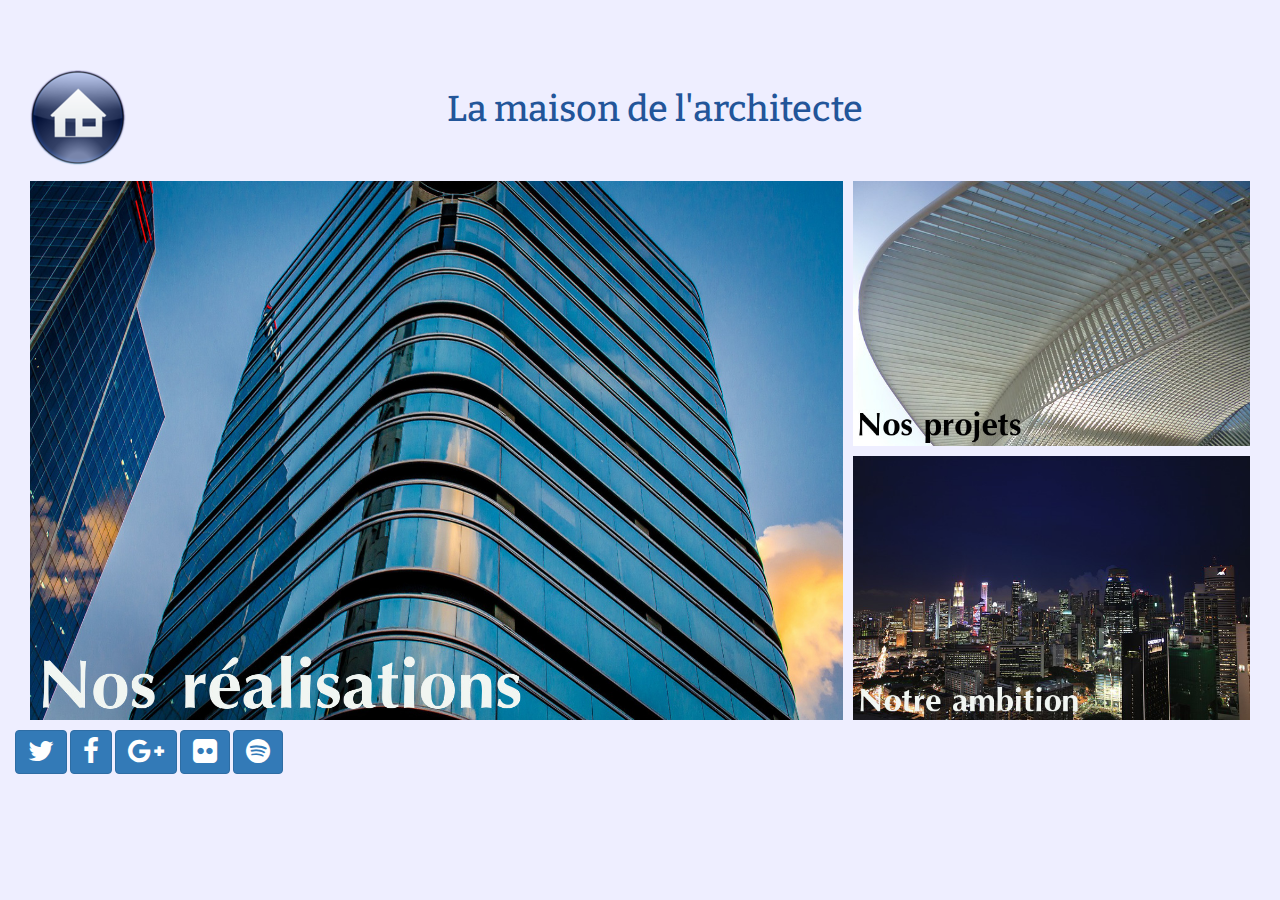
==== index.html @ c9507308 "modification et adaptation du nav en lg" ====
<!DOCTYPE html>
<html>

  <head>

    <meta charset="utf-8">
    <meta http-equiv="X-UA-Compatible" content="IE=edge">
    <meta name="viewport" content="width=device-width, initial-scale=1">
    <title>La maison de l'architecte</title>
    <meta name="description" content="Le site de la maison de l'architecture">

    <link href="https://maxcdn.bootstrapcdn.com/bootstrap/3.3.4/css/bootstrap.min.css" rel="stylesheet">
    <link href="https://maxcdn.bootstrapcdn.com/font-awesome/4.3.0/css/font-awesome.min.css" rel="stylesheet">
    <link href='http://fonts.googleapis.com/css?family=Bitter' rel='stylesheet' type='text/css'>

    <!-- HTML5 Shim and Respond.js IE8 support of HTML5 elements and media queries -->
    <!-- WARNING: Respond.js doesn't work if you view the page via file:// -->
    <!--[if lt IE 9]>
      <script src="https://oss.maxcdn.com/html5shiv/3.7.2/html5shiv.min.js"></script>
      <script src="https://oss.maxcdn.com/respond/1.4.2/respond.min.js"></script>
    <![endif]-->

    <style type="text/css">

      /* Styles de base */
      body {
        font-family: 'Bitter', serif;
        background-color: #eef;
        color: #259;
        margin-top: 70px;
      }

      nav
      {
          padding-top: 15px;
      }

      nav img {
        width: 100%;

      }

      /* Styles pour les smartphones */
      #left, #side1, #side2 {
        padding: 10px 10px 0 10px;
      }

      /* Styles pour les tablettes */
      @media (min-width: 768px) {
        #left{
          padding: 0;
        }
        #side1 {
          padding: 10px 5px 0 0;
        }
        #side2 {
          padding: 10px 0 0 5px;
        }
      }

      /* Styles pour les écrans moyens et grands */
      @media (min-width: 992px) {
        #side1, #side2 {
          padding: 0 0 10px 10px;
        }
      }


    </style>

  </head>

<body>
    <div class="container-fluid">

        <header>
            <div class="container-fluide">
                <div class="col-lg-4 col-sm-4 hidden-xs"><a href="#"><img src="assets/img/maison.png" alt="logo"></a></div>
                <h1 class="col-lg-8 col-sm-8">La maison de l'architecte</h1>
            </div>
        </header>

        <nav class="col-lg-12">
          <div class="col-lg-8"id="left">
            <a href="#"><img src="assets/img/city1.jpg" alt="Nos réalisations"></a>
          </div>
          <div  class="col-lg-4" id="side1">
            <a href="#"><img src="assets/img/side1.jpg" alt="Nos projets"></a>
          </div>
          <div class="col-lg-4" id="side2">
            <a href="#"><img src="assets/img/side2.jpg" alt="Notre ambition"></a>
          </div>
        </nav>

        <footer>
          <a class="btn btn-primary" href="#"><i class="fa fa-twitter fa-2x"></i></a>
          <a class="btn btn-primary" href="#"><i class="fa fa-facebook fa-2x"></i></a>
          <a class="btn btn-primary" href="#"><i class="fa fa-google-plus fa-2x"></i></a>
          <a class="btn btn-primary" href="#"><i class="fa fa-flickr fa-2x"></i></a>
          <a class="btn btn-primary" href="#"><i class="fa fa-spotify fa-2x"></i></a>
        </footer>

    </div>
</body>

</html>
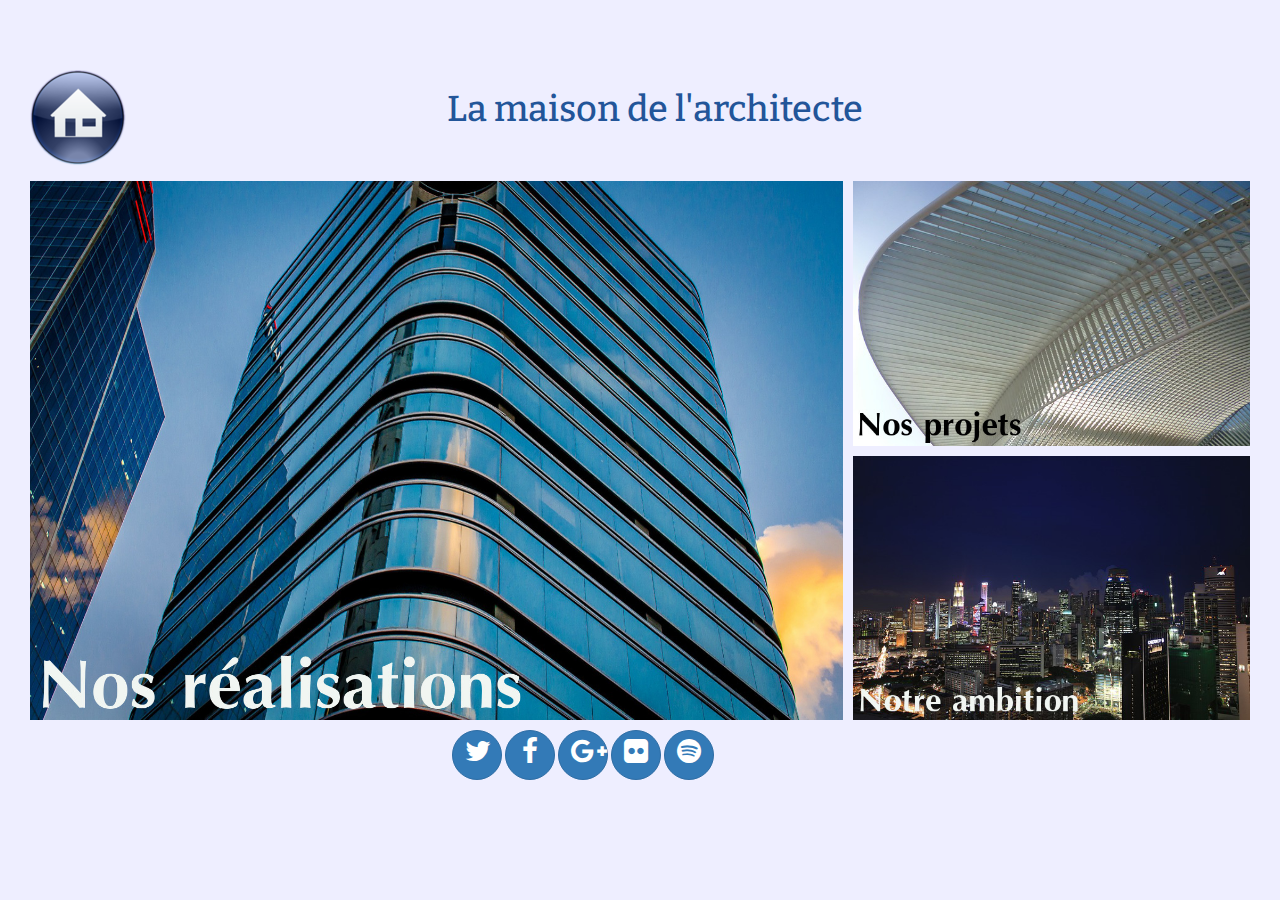
==== commit c44fd327: "adaptation du footer en lg et radius modifier" ====
--- a/index.html
+++ b/index.html
@@ -38,6 +38,13 @@
       nav img {
         width: 100%;
 
+      }
+
+      .btn
+      {
+          border-radius: 25px;
+          height: 50px;
+          width: 50px;
       }
 
       /* Styles pour les smartphones */
@@ -92,12 +99,14 @@
           </div>
         </nav>
 
-        <footer>
+        <footer class="col-lg-12">
+            <div class="col-lg-offset-4 col-lg-4">
           <a class="btn btn-primary" href="#"><i class="fa fa-twitter fa-2x"></i></a>
           <a class="btn btn-primary" href="#"><i class="fa fa-facebook fa-2x"></i></a>
           <a class="btn btn-primary" href="#"><i class="fa fa-google-plus fa-2x"></i></a>
           <a class="btn btn-primary" href="#"><i class="fa fa-flickr fa-2x"></i></a>
           <a class="btn btn-primary" href="#"><i class="fa fa-spotify fa-2x"></i></a>
+            </div>
         </footer>
 
     </div>
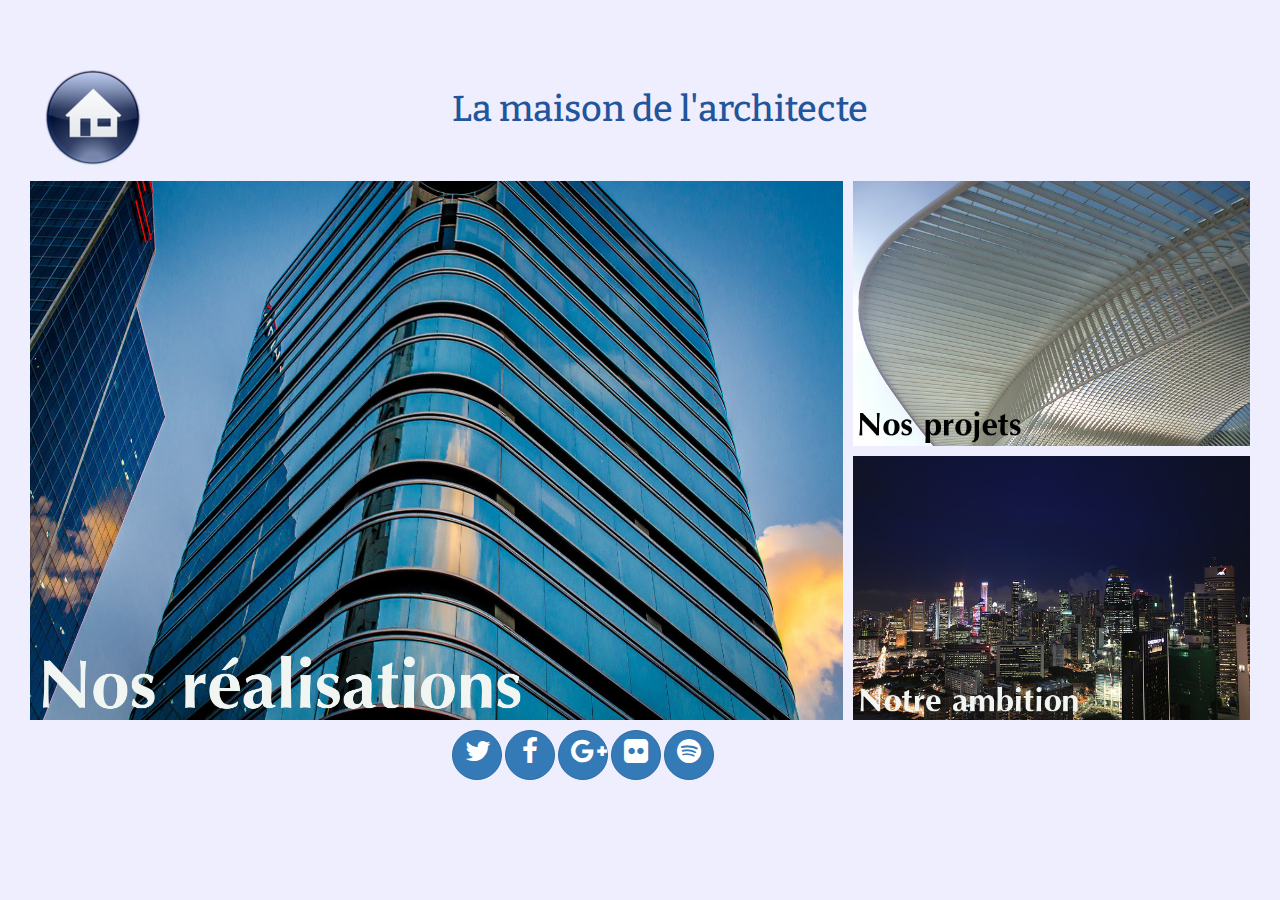
==== commit f8ab3977: "ajout d'une margin-bottom au body et enlevement du container dans le header" ====
--- a/index.html
+++ b/index.html
@@ -28,6 +28,7 @@
         background-color: #eef;
         color: #259;
         margin-top: 70px;
+        margin-bottom: 15px;
       }
 
       nav
@@ -39,6 +40,7 @@
         width: 100%;
 
       }
+
 
       .btn
       {
@@ -80,11 +82,9 @@
 <body>
     <div class="container-fluid">
 
-        <header>
-            <div class="container-fluide">
+        <header class="col-lg-12">
                 <div class="col-lg-4 col-sm-4 hidden-xs"><a href="#"><img src="assets/img/maison.png" alt="logo"></a></div>
                 <h1 class="col-lg-8 col-sm-8">La maison de l'architecte</h1>
-            </div>
         </header>
 
         <nav class="col-lg-12">
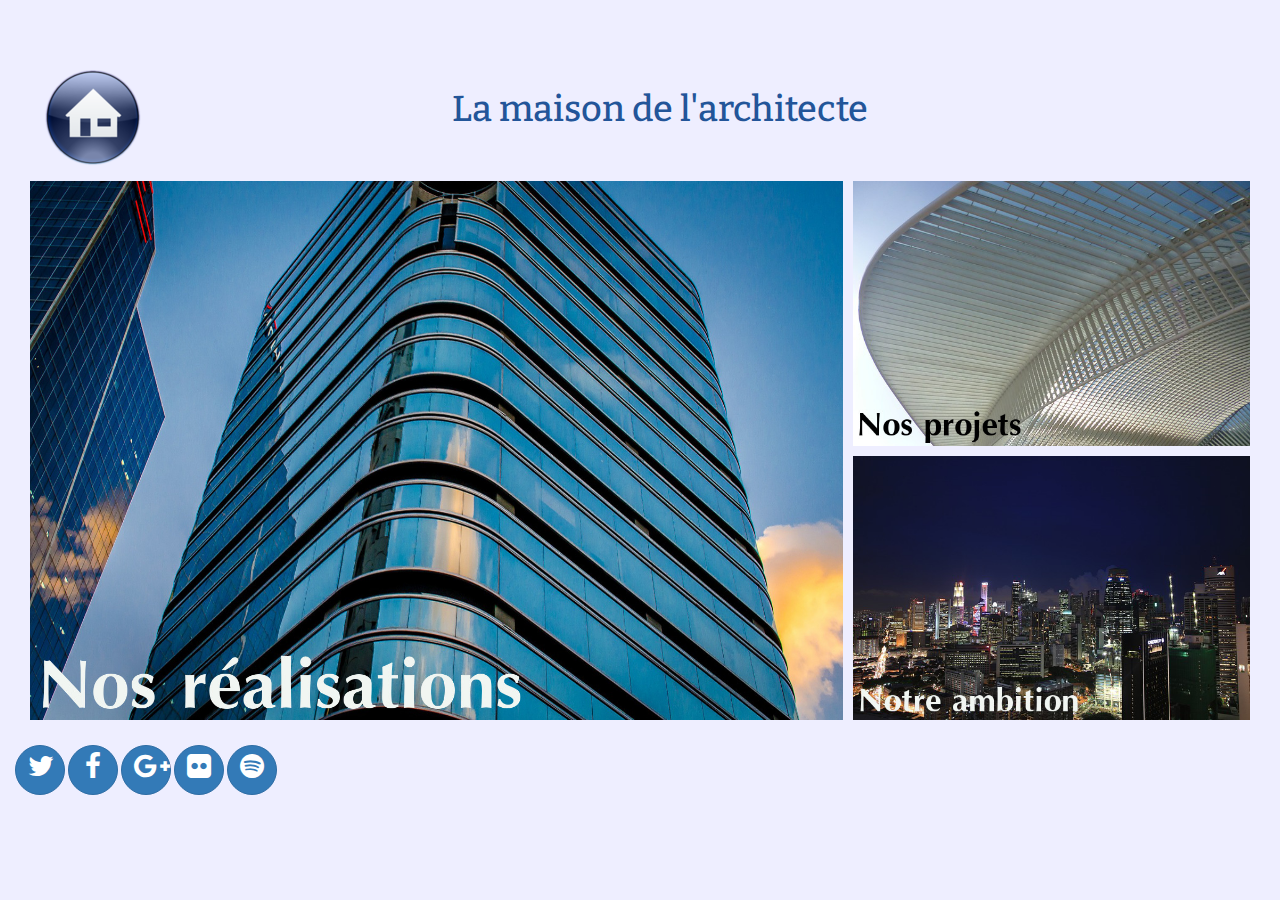
==== commit 871c7732: "adaptation énéra en sm et xs , deplacerment du footer non terminer" ====
--- a/index.html
+++ b/index.html
@@ -41,9 +41,9 @@
 
       }
 
-
       .btn
       {
+          margin-top: 15px;
           border-radius: 25px;
           height: 50px;
           width: 50px;
@@ -65,6 +65,7 @@
         #side2 {
           padding: 10px 0 0 5px;
         }
+
       }
 
       /* Styles pour les écrans moyens et grands */
@@ -83,32 +84,31 @@
     <div class="container-fluid">
 
         <header class="col-lg-12">
-                <div class="col-lg-4 col-sm-4 hidden-xs"><a href="#"><img src="assets/img/maison.png" alt="logo"></a></div>
+                <div class="col-lg-4 col-sm-3 hidden-xs"><a href="#"><img src="assets/img/maison.png" alt="logo"></a></div>
                 <h1 class="col-lg-8 col-sm-8">La maison de l'architecte</h1>
         </header>
 
-        <nav class="col-lg-12">
-          <div class="col-lg-8"id="left">
+        <nav class="col-lg-12 col-sm-12 col-xs-12">
+          <div class="col-lg-8 col-sm-12 col-xs-12"id="left">
             <a href="#"><img src="assets/img/city1.jpg" alt="Nos réalisations"></a>
           </div>
-          <div  class="col-lg-4" id="side1">
+          <div  class="col-lg-4 col-sm-6 col-xs-12" id="side1">
             <a href="#"><img src="assets/img/side1.jpg" alt="Nos projets"></a>
           </div>
-          <div class="col-lg-4" id="side2">
+          <div class="col-lg-4 col-sm-6 col-xs-12" id="side2">
             <a href="#"><img src="assets/img/side2.jpg" alt="Notre ambition"></a>
           </div>
         </nav>
 
-        <footer class="col-lg-12">
-            <div class="col-lg-offset-4 col-lg-4">
-          <a class="btn btn-primary" href="#"><i class="fa fa-twitter fa-2x"></i></a>
-          <a class="btn btn-primary" href="#"><i class="fa fa-facebook fa-2x"></i></a>
-          <a class="btn btn-primary" href="#"><i class="fa fa-google-plus fa-2x"></i></a>
-          <a class="btn btn-primary" href="#"><i class="fa fa-flickr fa-2x"></i></a>
-          <a class="btn btn-primary" href="#"><i class="fa fa-spotify fa-2x"></i></a>
-            </div>
-        </footer>
-
+        <div class="row">
+            <footer class="col-lg-12">
+                        <a class="btn btn-primary" href="#"><i class="fa fa-twitter fa-2x"></i></a>
+                        <a class="btn btn-primary" href="#"><i class="fa fa-facebook fa-2x"></i></a>
+                        <a class="btn btn-primary" href="#"><i class="fa fa-google-plus fa-2x"></i></a>
+                        <a class="btn btn-primary" href="#"><i class="fa fa-flickr fa-2x"></i></a>
+                        <a class="btn btn-primary" href="#"><i class="fa fa-spotify fa-2x"></i></a>
+            </footer>
+        </div>
     </div>
 </body>
 
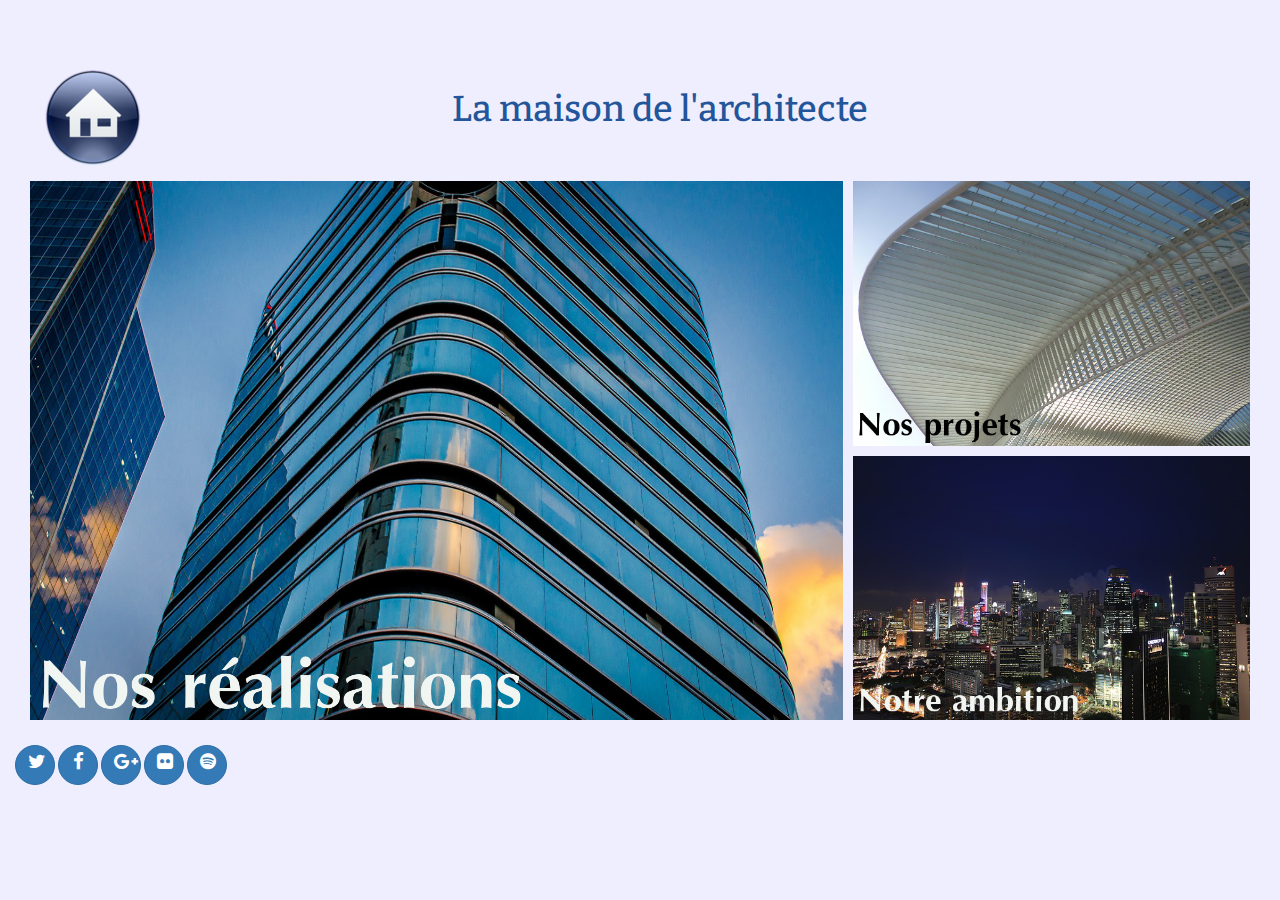
==== commit 34c1d948: "reduction des btn" ====
--- a/index.html
+++ b/index.html
@@ -45,8 +45,8 @@
       {
           margin-top: 15px;
           border-radius: 25px;
-          height: 50px;
-          width: 50px;
+          height: 40px;
+          width: 40px;
       }
 
       /* Styles pour les smartphones */
@@ -102,11 +102,11 @@
 
         <div class="row">
             <footer class="col-lg-12">
-                        <a class="btn btn-primary" href="#"><i class="fa fa-twitter fa-2x"></i></a>
-                        <a class="btn btn-primary" href="#"><i class="fa fa-facebook fa-2x"></i></a>
-                        <a class="btn btn-primary" href="#"><i class="fa fa-google-plus fa-2x"></i></a>
-                        <a class="btn btn-primary" href="#"><i class="fa fa-flickr fa-2x"></i></a>
-                        <a class="btn btn-primary" href="#"><i class="fa fa-spotify fa-2x"></i></a>
+                        <a class="btn btn-primary" href="#"><i class="fa fa-twitter fa-lg"></i></a>
+                        <a class="btn btn-primary" href="#"><i class="fa fa-facebook fa-lg"></i></a>
+                        <a class="btn btn-primary" href="#"><i class="fa fa-google-plus fa-lg"></i></a>
+                        <a class="btn btn-primary" href="#"><i class="fa fa-flickr fa-lg"></i></a>
+                        <a class="btn btn-primary" href="#"><i class="fa fa-spotify fa-lg"></i></a>
             </footer>
         </div>
     </div>
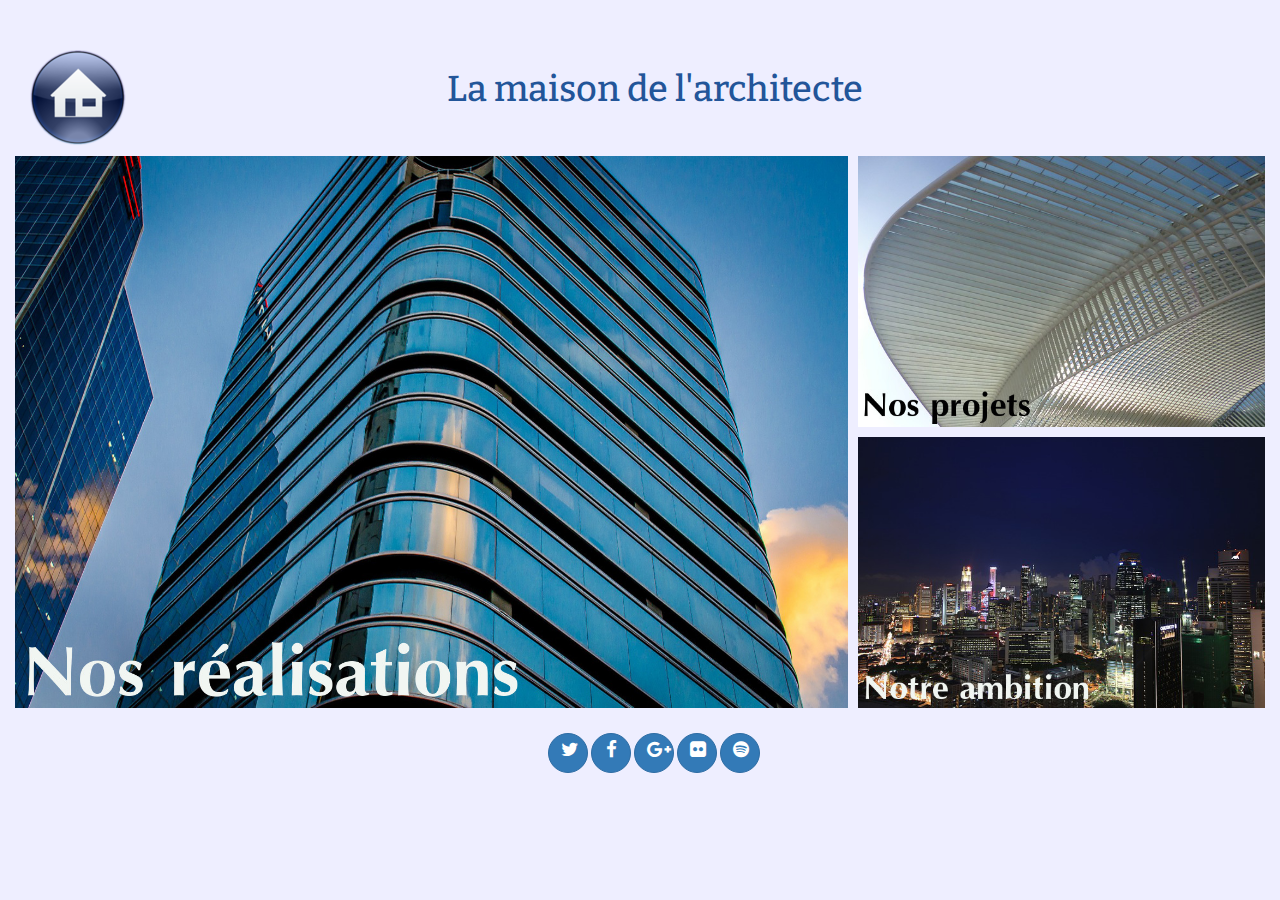
==== commit 36bfcb60: "réglage du header en sm et xs" ====
--- a/index.html
+++ b/index.html
@@ -27,13 +27,15 @@
         font-family: 'Bitter', serif;
         background-color: #eef;
         color: #259;
-        margin-top: 70px;
-        margin-bottom: 15px;
+        margin-top: 50px;
+        margin-bottom: 2%;
+
       }
+
 
       nav
       {
-          padding-top: 15px;
+          padding-top: 10px;
       }
 
       nav img {
@@ -81,11 +83,11 @@
   </head>
 
 <body>
-    <div class="container-fluid">
+    <div class="container-fluide">
 
         <header class="col-lg-12">
                 <div class="col-lg-4 col-sm-3 hidden-xs"><a href="#"><img src="assets/img/maison.png" alt="logo"></a></div>
-                <h1 class="col-lg-8 col-sm-8">La maison de l'architecte</h1>
+                <h1 class="col-lg-8 col-sm-9">La maison de l'architecte</h1>
         </header>
 
         <nav class="col-lg-12 col-sm-12 col-xs-12">
@@ -100,14 +102,13 @@
           </div>
         </nav>
 
-        <div class="row">
-            <footer class="col-lg-12">
-                        <a class="btn btn-primary" href="#"><i class="fa fa-twitter fa-lg"></i></a>
-                        <a class="btn btn-primary" href="#"><i class="fa fa-facebook fa-lg"></i></a>
-                        <a class="btn btn-primary" href="#"><i class="fa fa-google-plus fa-lg"></i></a>
-                        <a class="btn btn-primary" href="#"><i class="fa fa-flickr fa-lg"></i></a>
-                        <a class="btn btn-primary" href="#"><i class="fa fa-spotify fa-lg"></i></a>
-            </footer>
+                <footer class="col-lg-offset-5 col-sm-offset-4 col-sm-4 col-xs-offset-2">
+                            <a class="btn btn-primary" href="#"><i class="fa fa-twitter fa-lg"></i></a>
+                            <a class="btn btn-primary" href="#"><i class="fa fa-facebook fa-lg"></i></a>
+                            <a class="btn btn-primary" href="#"><i class="fa fa-google-plus fa-lg"></i></a>
+                            <a class="btn btn-primary" href="#"><i class="fa fa-flickr fa-lg"></i></a>
+                            <a class="btn btn-primary" href="#"><i class="fa fa-spotify fa-lg"></i></a>
+                </footer>
         </div>
     </div>
 </body>
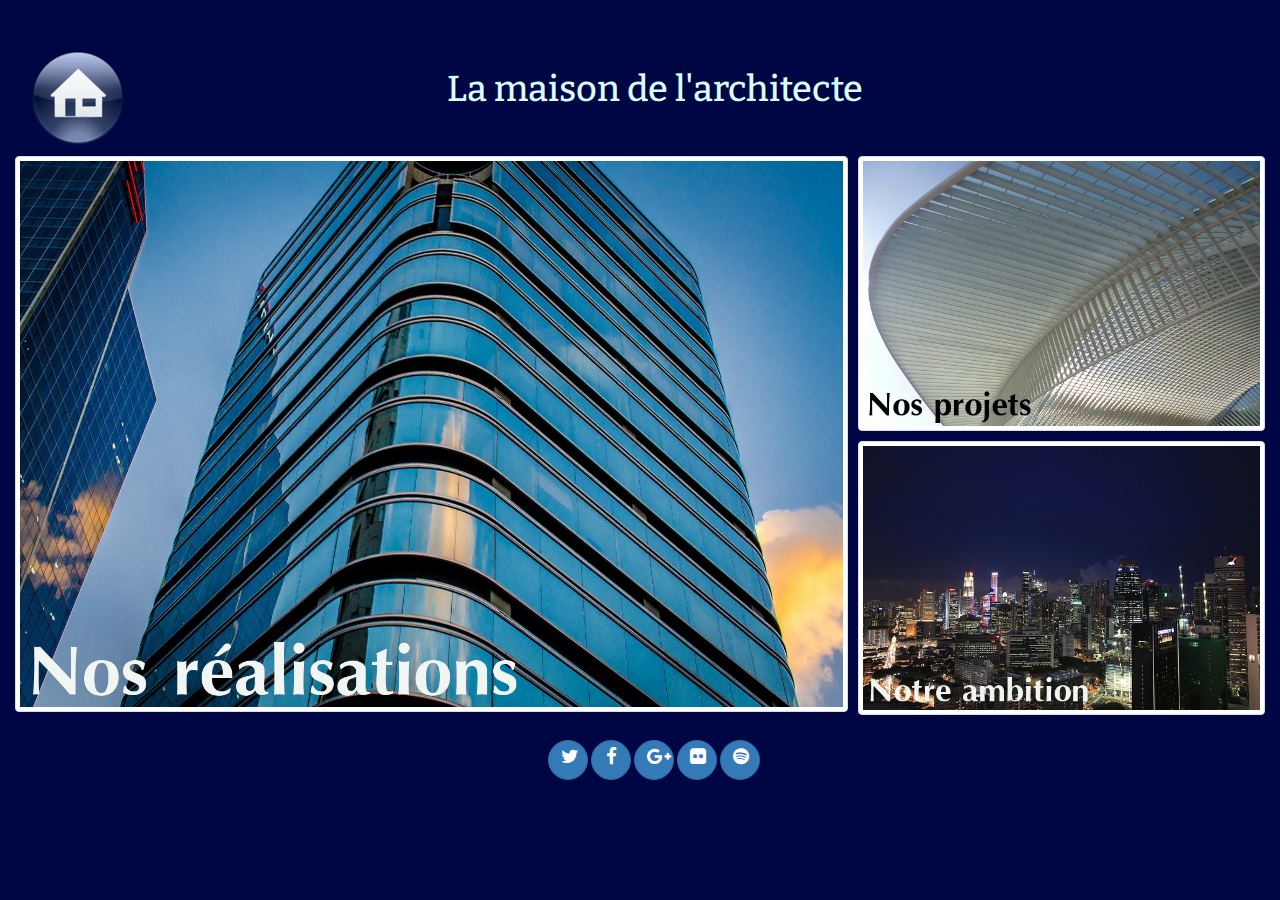
==== commit ffcf4a8e: "ajout d'une couleur de fond , de titre et de thumbnails au image du nav" ====
--- a/index.html
+++ b/index.html
@@ -25,12 +25,14 @@
       /* Styles de base */
       body {
         font-family: 'Bitter', serif;
-        background-color: #eef;
+        background-color: #000543;
         color: #259;
         margin-top: 50px;
         margin-bottom: 2%;
 
       }
+
+
 
 
       nav
@@ -43,6 +45,10 @@
 
       }
 
+        h1
+        {
+            color: #d9fcff;
+        }
       .btn
       {
           margin-top: 15px;
@@ -92,22 +98,24 @@
 
         <nav class="col-lg-12 col-sm-12 col-xs-12">
           <div class="col-lg-8 col-sm-12 col-xs-12"id="left">
-            <a href="#"><img src="assets/img/city1.jpg" alt="Nos réalisations"></a>
+            <a href="#"><img src="assets/img/city1.jpg" alt="Nos réalisations" class="img-thumbnail"></a>
           </div>
           <div  class="col-lg-4 col-sm-6 col-xs-12" id="side1">
-            <a href="#"><img src="assets/img/side1.jpg" alt="Nos projets"></a>
+            <a href="#"><img src="assets/img/side1.jpg" alt="Nos projets" class="img-thumbnail"></a>
           </div>
           <div class="col-lg-4 col-sm-6 col-xs-12" id="side2">
-            <a href="#"><img src="assets/img/side2.jpg" alt="Notre ambition"></a>
+            <a href="#"><img src="assets/img/side2.jpg" alt="Notre ambition" class="img-thumbnail"></a>
           </div>
         </nav>
 
-                <footer class="col-lg-offset-5 col-sm-offset-4 col-sm-4 col-xs-offset-2">
-                            <a class="btn btn-primary" href="#"><i class="fa fa-twitter fa-lg"></i></a>
-                            <a class="btn btn-primary" href="#"><i class="fa fa-facebook fa-lg"></i></a>
-                            <a class="btn btn-primary" href="#"><i class="fa fa-google-plus fa-lg"></i></a>
-                            <a class="btn btn-primary" href="#"><i class="fa fa-flickr fa-lg"></i></a>
-                            <a class="btn btn-primary" href="#"><i class="fa fa-spotify fa-lg"></i></a>
+                <footer class="col-lg-offset-5 col-sm-offset-4 col-sm-4 col-xs-offset-3">
+
+                        <a class="btn btn-primary" href="#"><i class="fa fa-twitter fa-lg"></i></a>
+                        <a class="btn btn-primary" href="#"><i class="fa fa-facebook fa-lg"></i></a>
+                        <a class="btn btn-primary" href="#"><i class="fa fa-google-plus fa-lg"></i></a>
+                        <a class="btn btn-primary" href="#"><i class="fa fa-flickr fa-lg"></i></a>
+                        <a class="btn btn-primary" href="#"><i class="fa fa-spotify fa-lg"></i></a>
+
                 </footer>
         </div>
     </div>
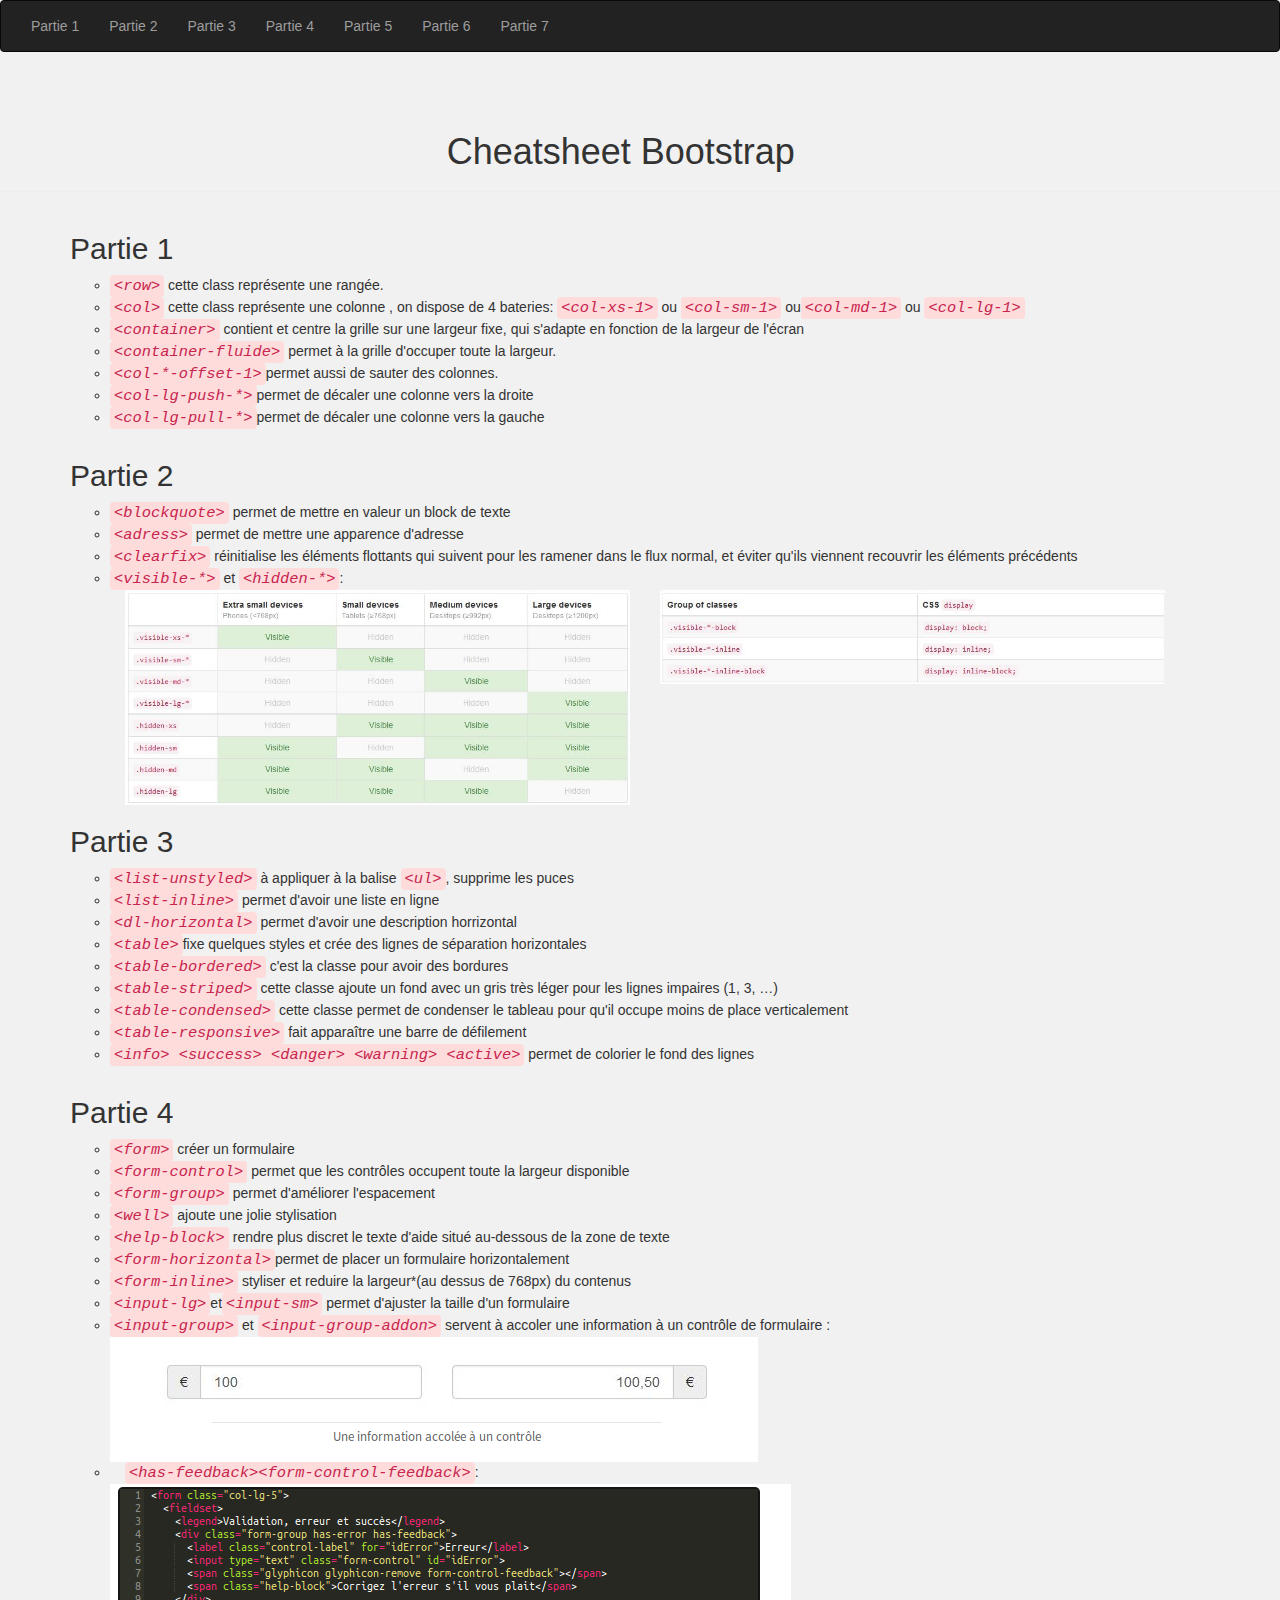
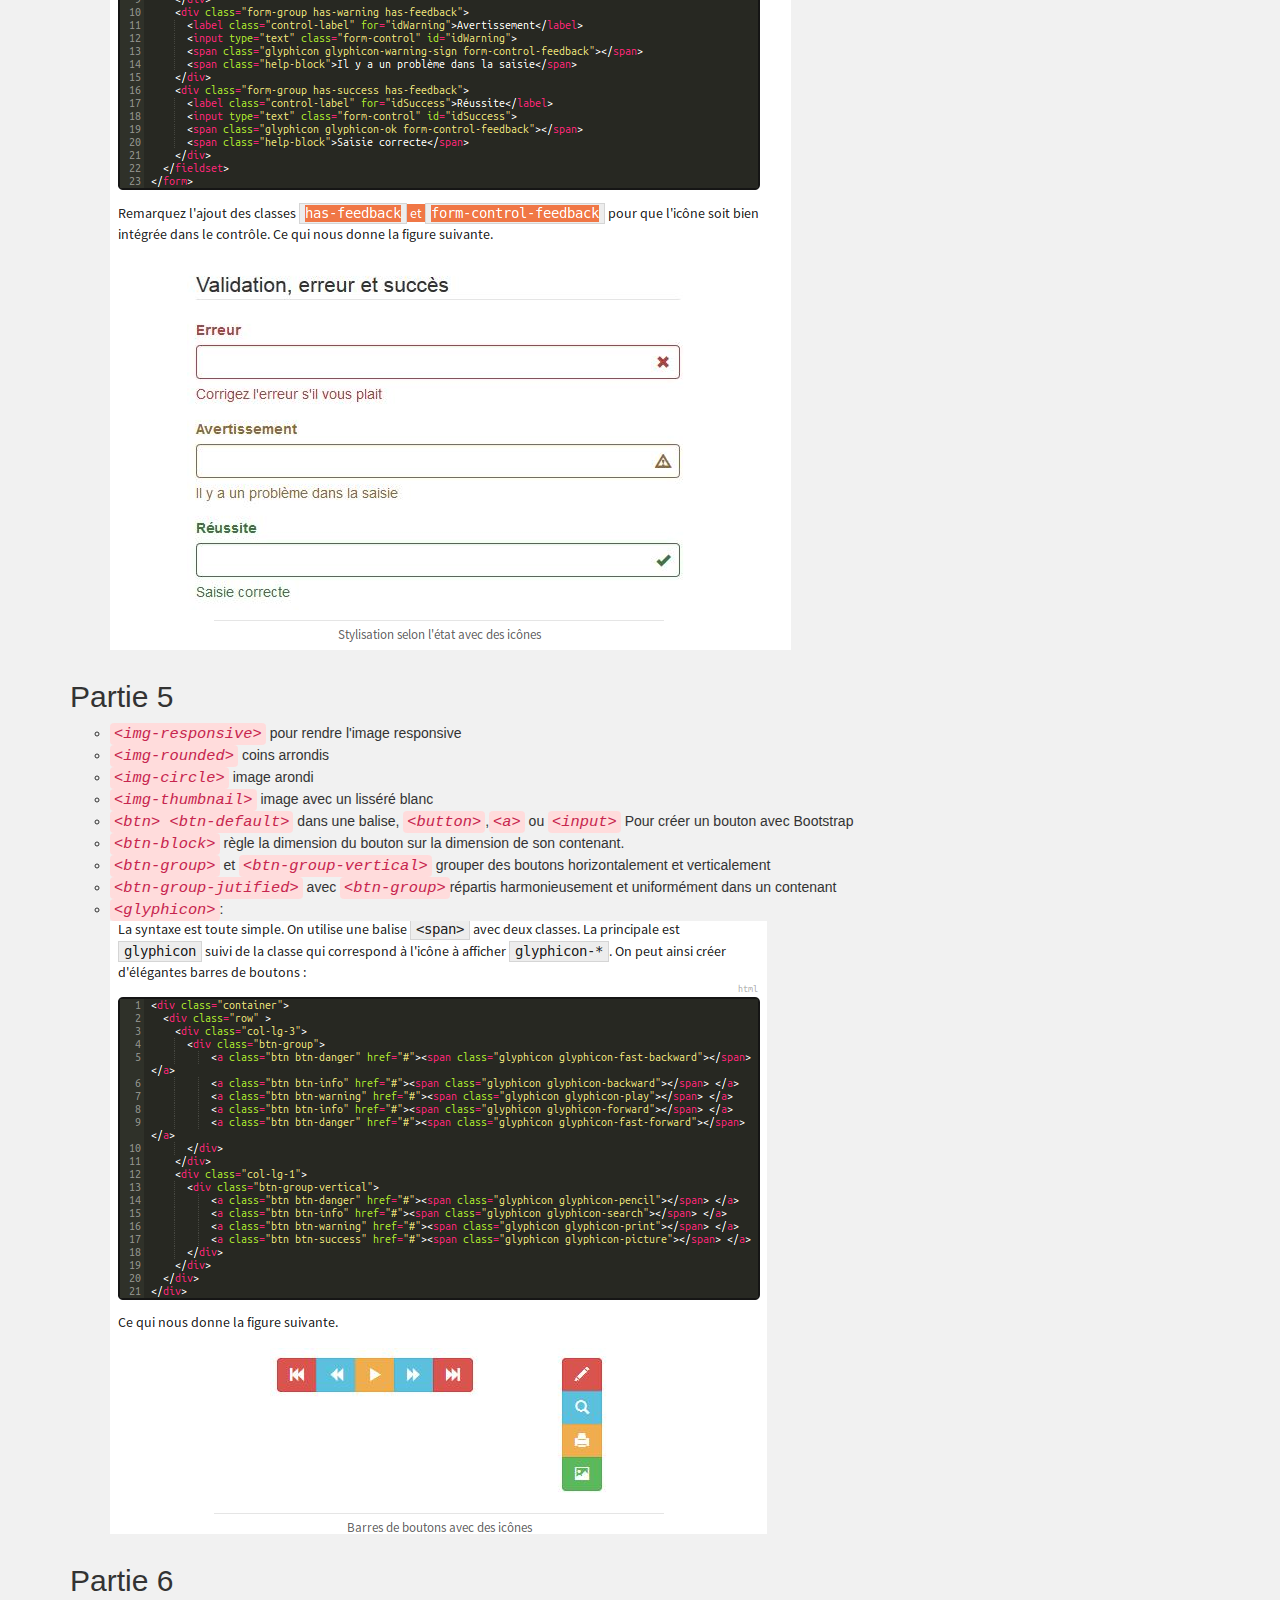
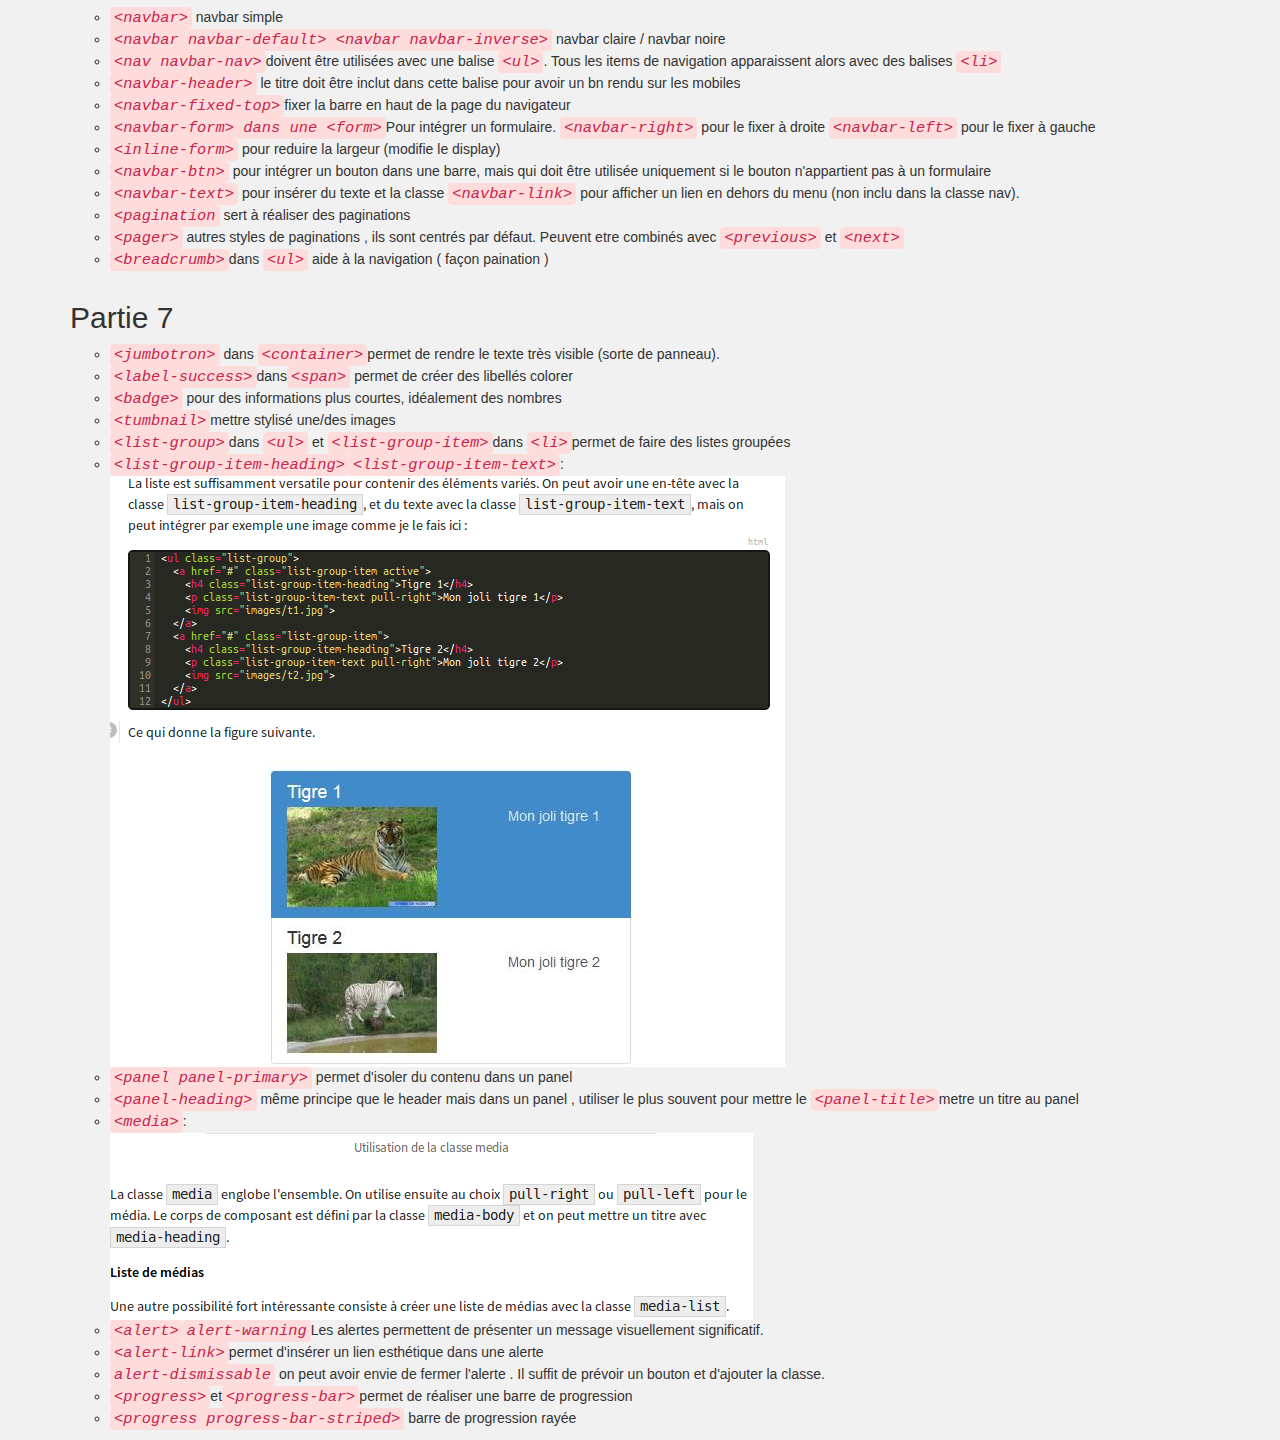
==== commit e3243499: "Rename cheatsheet.html to index.html" ====
--- a/index.html
+++ b/index.html
@@ -1,124 +1,175 @@
-<!DOCTYPE html>
-<html>
-
-  <head>
-
-    <meta charset="utf-8">
-    <meta http-equiv="X-UA-Compatible" content="IE=edge">
-    <meta name="viewport" content="width=device-width, initial-scale=1">
-    <title>La maison de l'architecte</title>
-    <meta name="description" content="Le site de la maison de l'architecture">
-
-    <link href="https://maxcdn.bootstrapcdn.com/bootstrap/3.3.4/css/bootstrap.min.css" rel="stylesheet">
-    <link href="https://maxcdn.bootstrapcdn.com/font-awesome/4.3.0/css/font-awesome.min.css" rel="stylesheet">
-    <link href='http://fonts.googleapis.com/css?family=Bitter' rel='stylesheet' type='text/css'>
-
-    <!-- HTML5 Shim and Respond.js IE8 support of HTML5 elements and media queries -->
-    <!-- WARNING: Respond.js doesn't work if you view the page via file:// -->
-    <!--[if lt IE 9]>
-      <script src="https://oss.maxcdn.com/html5shiv/3.7.2/html5shiv.min.js"></script>
-      <script src="https://oss.maxcdn.com/respond/1.4.2/respond.min.js"></script>
-    <![endif]-->
-
-    <style type="text/css">
-
-      /* Styles de base */
-      body {
-        font-family: 'Bitter', serif;
-        background-color: #000543;
-        color: #259;
-        margin-top: 50px;
-        margin-bottom: 2%;
-
-      }
-
-
-
-
-      nav
-      {
-          padding-top: 10px;
-      }
-
-      nav img {
-        width: 100%;
-
-      }
-
-        h1
-        {
-            color: #d9fcff;
-        }
-      .btn
-      {
-          margin-top: 15px;
-          border-radius: 25px;
-          height: 40px;
-          width: 40px;
-      }
-
-      /* Styles pour les smartphones */
-      #left, #side1, #side2 {
-        padding: 10px 10px 0 10px;
-      }
-
-      /* Styles pour les tablettes */
-      @media (min-width: 768px) {
-        #left{
-          padding: 0;
-        }
-        #side1 {
-          padding: 10px 5px 0 0;
-        }
-        #side2 {
-          padding: 10px 0 0 5px;
-        }
-
-      }
-
-      /* Styles pour les écrans moyens et grands */
-      @media (min-width: 992px) {
-        #side1, #side2 {
-          padding: 0 0 10px 10px;
-        }
-      }
-
-
-    </style>
-
-  </head>
-
-<body>
-    <div class="container-fluide">
-
-        <header class="col-lg-12">
-                <div class="col-lg-4 col-sm-3 hidden-xs"><a href="#"><img src="assets/img/maison.png" alt="logo"></a></div>
-                <h1 class="col-lg-8 col-sm-9">La maison de l'architecte</h1>
-        </header>
-
-        <nav class="col-lg-12 col-sm-12 col-xs-12">
-          <div class="col-lg-8 col-sm-12 col-xs-12"id="left">
-            <a href="#"><img src="assets/img/city1.jpg" alt="Nos réalisations" class="img-thumbnail"></a>
-          </div>
-          <div  class="col-lg-4 col-sm-6 col-xs-12" id="side1">
-            <a href="#"><img src="assets/img/side1.jpg" alt="Nos projets" class="img-thumbnail"></a>
-          </div>
-          <div class="col-lg-4 col-sm-6 col-xs-12" id="side2">
-            <a href="#"><img src="assets/img/side2.jpg" alt="Notre ambition" class="img-thumbnail"></a>
-          </div>
-        </nav>
-
-                <footer class="col-lg-offset-5 col-sm-offset-4 col-sm-4 col-xs-offset-3">
-
-                        <a class="btn btn-primary" href="#"><i class="fa fa-twitter fa-lg"></i></a>
-                        <a class="btn btn-primary" href="#"><i class="fa fa-facebook fa-lg"></i></a>
-                        <a class="btn btn-primary" href="#"><i class="fa fa-google-plus fa-lg"></i></a>
-                        <a class="btn btn-primary" href="#"><i class="fa fa-flickr fa-lg"></i></a>
-                        <a class="btn btn-primary" href="#"><i class="fa fa-spotify fa-lg"></i></a>
-
-                </footer>
-        </div>
-    </div>
-</body>
-
-</html>
+<!DOCTYPE html>
+<html lang="fr">
+
+<head>
+    <meta charset="UTF-8">
+    <title>Cheatsheet bootstrap</title>
+    <link rel="stylesheet" href="bootstrap/css/bootstrap.css">
+    <link rel="stylesheet" href="style.css">
+</head>
+
+<body>
+    <div id="bloc_page" class="container-fluide"> <!--**************************************** début du page ***********************************************-->
+
+    <!--*************************************************************************navbar*************************************************************-->
+        <nav class="navbar navbar-inverse">
+            <div class="container-fluid">
+                <ul class="nav navbar-nav">
+                    <li> <a href="#un">Partie 1</a> </li>
+                    <li> <a href="#deux">Partie 2</a> </li>
+                    <li> <a href="#trois">Partie 3</a> </li>
+                    <li> <a href="#quatre">Partie 4</a> </li>
+                    <li> <a href="#cinq">Partie 5</a></li>
+                    <li> <a href="#six">Partie 6</a></li>
+                    <li> <a href="#sept">Partie 7</a></li>
+                </ul>
+            </div>
+        </nav>
+
+    <!--***********************************************************header************************************************************-->
+        <header class="page-header col-lg-12">
+            <h1 class="col-lg-offset-4 col-lg-4">Cheatsheet Bootstrap</h1>
+        </header>
+
+    <!--************************************************************premier bloc************************************************************-->
+        <div class="container">
+            <div class="row col-lg-12">
+                <h2 id="un">Partie 1</h2>
+                    <ul>
+                        <li><code>&lt;row&gt;</code> cette class représente une rangée.</li>
+                        <li><code>&lt;col&gt;</code> cette class représente une colonne , on dispose de 4 bateries: <code>&lt;col-xs-1&gt;</code> ou
+                             <code>&lt;col-sm-1&gt;</code> ou<code>&lt;col-md-1&gt;</code> ou <code>&lt;col-lg-1&gt;</code></li>
+                        <li><code>&lt;container&gt;</code> contient et centre la grille sur une largeur fixe, qui s'adapte en fonction de la largeur de
+                             l'écran</li>
+                        <li><code>&lt;container-fluide&gt;</code> permet à la grille d'occuper toute la largeur.</li>
+                        <li><code>&lt;col-*-offset-1&gt;</code>permet aussi de sauter des colonnes.</li>
+                        <li><code>&lt;col-lg-push-*&gt;</code>permet de décaler une colonne vers la droite</li>
+                        <li><code>&lt;col-lg-pull-*&gt;</code>permet de décaler une colonne vers la gauche</li>
+                    </ul>
+            </div>
+    <!--*********************************************************dexieme blocs****************************************************************-->
+            <div class="row col-lg-12">
+                <h2 id="deux">Partie 2</h2>
+                    <ul>
+                        <li><code>&lt;blockquote&gt;</code> permet de mettre en valeur un block de texte </li>
+                        <li><code>&lt;adress&gt;</code> permet de mettre une apparence d'adresse</li>
+                        <li><code>&lt;clearfix&gt;</code> réinitialise les éléments flottants qui suivent pour les ramener dans le flux normal, et
+                             éviter qu'ils viennent recouvrir les éléments précédents</li>
+                        <li><code>&lt;visible-*&gt;</code> et <code>&lt;hidden-*&gt;</code>:
+                            <figure>
+                                <img class="col-lg-6 col-sm-12"src="images/visiblehidden.JPG" alt="tableau des effet de visible et hidden"/>
+                                <img class="col-lg-6"src="images/classesdevisibilite.JPG" alt="tableau des class de visibilité"/>
+                            </figure>
+                        </li>
+                    </ul>
+            </div>
+    <!--********************************************************troisieme blocs*****************************************************************-->
+            <div class="row col-lg-12">
+                <h2 id="trois">Partie 3</h2>
+                    <ul>
+                        <li><code>&lt;list-unstyled&gt;</code> à appliquer à la balise <code>&lt;ul&gt;</code>, supprime les puces</li>
+                        <li><code>&lt;list-inline&gt;</code> permet d'avoir une liste en ligne </li>
+                        <li><code>&lt;dl-horizontal&gt;</code> permet d'avoir une description horrizontal</li>
+                        <li><code>&lt;table&gt;</code>fixe quelques styles et crée des lignes de séparation horizontales </li>
+                        <li><code>&lt;table-bordered&gt;</code> c'est la classe pour avoir des bordures </li>
+                        <li><code>&lt;table-striped&gt;</code> cette classe ajoute un fond avec un gris très léger pour les lignes impaires (1, 3,
+                             …)</li>
+                        <li><code>&lt;table-condensed&gt;</code> cette classe permet de condenser le tableau pour qu'il occupe moins de place
+                            verticalement</li>
+                        <li><code>&lt;table-responsive&gt;</code> fait apparaître une barre de défilement</li>
+                        <li><code>&lt;info&gt; &lt;success&gt; &lt;danger&gt; &lt;warning&gt; &lt;active&gt;</code> permet de colorier le fond des
+                             lignes </li>
+                    </ul>
+            </div>
+    <!--**********************************************************quatrieme blocs**************************************************************-->
+            <div class="row col-lg-12">
+                <h2 id="quatre">Partie 4</h2>
+                    <ul>
+                        <li><code>&lt;form&gt;</code> créer un formulaire</li>
+                        <li><code>&lt;form-control&gt;</code> permet que les contrôles occupent toute la largeur disponible</li>
+                        <li><code>&lt;form-group&gt;</code> permet d'améliorer l'espacement </li>
+                        <li><code>&lt;well&gt;</code> ajoute une jolie stylisation</li>
+                        <li><code>&lt;help-block&gt;</code> rendre plus discret le texte d'aide situé au-dessous de la zone de texte</li>
+                        <li><code>&lt;form-horizontal&gt;</code>permet de placer un formulaire horizontalement</li>
+                        <li><code>&lt;form-inline&gt;</code> styliser et reduire la largeur*(au dessus de 768px) du contenus  </li>
+                        <li><code>&lt;input-lg&gt;</code>et<code>&lt;input-sm&gt;</code> permet d'ajuster la taille d'un formulaire </li>
+                        <li><code>&lt;input-group&gt;</code> et <code>&lt;input-group-addon&gt;</code> servent à accoler une information à un contrôle
+                             de formulaire :</li>
+                            <img src="images/addon.png" alt="image d'un input-addon"/>
+                        <li class="col-lg-12"><code>&lt;has-feedback&gt;&lt;form-control-feedback&gt;</code>:</li>
+                            <img src="images/feedback.png" alt="" />
+                    </ul>
+            </div>
+<!--*************************************************************cinquième blocs********************************************************************-->
+            <div class="row col-lg-12">
+                <h2 id="cinq">Partie 5</h2>
+                    <ul>
+                        <li><code>&lt;img-responsive&gt;</code> pour rendre l'image responsive</li>
+                        <li><code>&lt;img-rounded&gt;</code> coins arrondis</li>
+                        <li><code>&lt;img-circle&gt;</code> image arondi</li>
+                        <li><code>&lt;img-thumbnail&gt;</code> image avec un lisséré blanc</li>
+                        <li><code>&lt;btn&gt; &lt;btn-default&gt;</code> dans une balise, <code>&lt;button&gt;</code>,<code>&lt;a&gt;</code> ou
+                            <code>&lt;input&gt;</code> Pour créer un bouton avec Bootstrap </li>
+                        <li><code>&lt;btn-block&gt;</code> règle la dimension du bouton sur la dimension de son contenant. </li>
+                        <li><code>&lt;btn-group&gt;</code> et <code>&lt;btn-group-vertical&gt;</code> grouper des boutons horizontalement et
+                             verticalement</li>
+                        <li><code>&lt;btn-group-jutified&gt;</code> avec <code>&lt;btn-group&gt;</code>répartis harmonieusement et uniformément dans un
+                             contenant</li>
+                        <li><code>&lt;glyphicon&gt;</code>:</li>
+                            <img src="images/glyphicon.png" alt="" />
+                    </ul>
+            </div>
+<!--***************************************************************sixième blocs*******************************************************************-->
+            <div class="row col-lg-12">
+                <h2 id="six">Partie 6</h2>
+                    <ul>
+                        <li><code>&lt;navbar&gt;</code> navbar simple</li>
+                        <li><code>&lt;navbar navbar-default&gt; &lt;navbar navbar-inverse&gt;</code> navbar claire / navbar noire</li>
+                        <li><code>&lt;nav navbar-nav&gt;</code>doivent être utilisées avec une balise <code>&lt;ul&gt;</code>. Tous les items de
+                             navigation apparaissent alors avec des balises <code>&lt;li&gt;</code></li>
+                        <li><code>&lt;navbar-header&gt;</code> le titre doit être inclut dans cette balise pour avoir un bn rendu sur les mobiles</li>
+                        <li><code>&lt;navbar-fixed-top&gt;</code>fixer la barre en haut de la page du navigateur</li>
+                        <li><code>&lt;navbar-form&gt; dans une &lt;form&gt;</code>Pour intégrer un formulaire. <code>&lt;navbar-right&gt;</code> pour
+                             le fixer à droite <code>&lt;navbar-left&gt;</code> pour le fixer à gauche</li>
+                        <li><code>&lt;inline-form&gt;</code> pour reduire la largeur (modifie le display)</li>
+                        <li><code>&lt;navbar-btn&gt;</code> pour intégrer un bouton dans une barre, mais qui doit être utilisée uniquement si le bouton
+                             n'appartient pas à un formulaire</li>
+                        <li><code>&lt;navbar-text&gt;</code> pour insérer du texte et la classe <code>&lt;navbar-link&gt;</code> pour afficher un lien
+                             en dehors du menu (non inclu dans la classe nav).</li>
+                        <li><code>&lt;pagination</code> sert à réaliser des paginations</li>
+                        <li><code>&lt;pager&gt;</code> autres styles de paginations , ils sont centrés par défaut. Peuvent etre combinés avec
+                             <code>&lt;previous&gt;</code> et <code>&lt;next&gt;</code></li>
+                        <li><code>&lt;breadcrumb&gt;</code>dans <code>&lt;ul&gt;</code> aide à la navigation ( façon paination )</li>
+                    </ul>
+            </div>
+<!--***************************************************************septième bloc*****************************************************************-->
+            <div class="row col-lg-12">
+                <h2 id="sept">Partie 7</h2>
+                    <ul>
+                        <li><code>&lt;jumbotron&gt;</code> dans <code>&lt;container&gt;</code>permet de rendre le texte très visible (sorte de
+                             panneau).</li>
+                        <li><code>&lt;label-success&gt;</code>dans<code>&lt;span&gt;</code> permet de créer des libellés colorer </li>
+                        <li><code>&lt;badge&gt;</code> pour des informations plus courtes, idéalement des nombres</li>
+                        <li><code>&lt;tumbnail&gt;</code>mettre stylisé une/des images</li>
+                        <li><code>&lt;list-group&gt;</code>dans <code>&lt;ul&gt;</code> et <code>&lt;list-group-item&gt;</code>dans
+                             <code>&lt;li&gt;</code>permet de faire des listes groupées</li>
+                        <li><code>&lt;list-group-item-heading&gt;</code><code>&lt;list-group-item-text&gt;</code>:</li>
+                            <img src="images/listentete.png"/>
+                        <li><code>&lt;panel panel-primary&gt;</code> permet d'isoler du contenu dans un panel</li>
+                        <li><code>&lt;panel-heading&gt;</code> même principe que le header mais dans un panel , utiliser le plus souvent pour mettre le
+                             <code>&lt;panel-title&gt;</code>metre un titre au panel</li>
+                        <li><code>&lt;media&gt;</code>:</li>
+                            <img src="images/media.png"/>
+                        <li><code>&lt;alert&gt;</code><code>alert-warning</code>Les alertes permettent de présenter un message visuellement significatif.</li>
+                        <li><code>&lt;alert-link&gt;</code>permet d'insérer un lien esthétique dans une alerte</li>
+                        <li><code>alert-dismissable</code> on peut avoir envie de fermer l'alerte . Il suffit de prévoir un bouton et d'ajouter la
+                             classe. </li>
+                        <li><code>&lt;progress&gt;</code>et<code>&lt;progress-bar&gt;</code>permet de réaliser une barre de progression</li>
+                        <li><code>&lt;progress progress-bar-striped&gt;</code> barre de progression rayée</li>
+                    </ul>
+            </div>
+        </div>
+    </div> <!--*************************************************fin du bloc page ***************************************************************-->
+</body>
+
+</html>
--- a/style.css
+++ b/style.css
@@ -0,0 +1,18 @@
+body
+{
+    background-color: #F1F1F1;
+}
+
+
+
+code
+{
+    font-size: 1.1em;
+    font-style: italic;
+    background-color: #FFDCDC;
+}
+
+li
+{
+    list-style:circle;
+}
